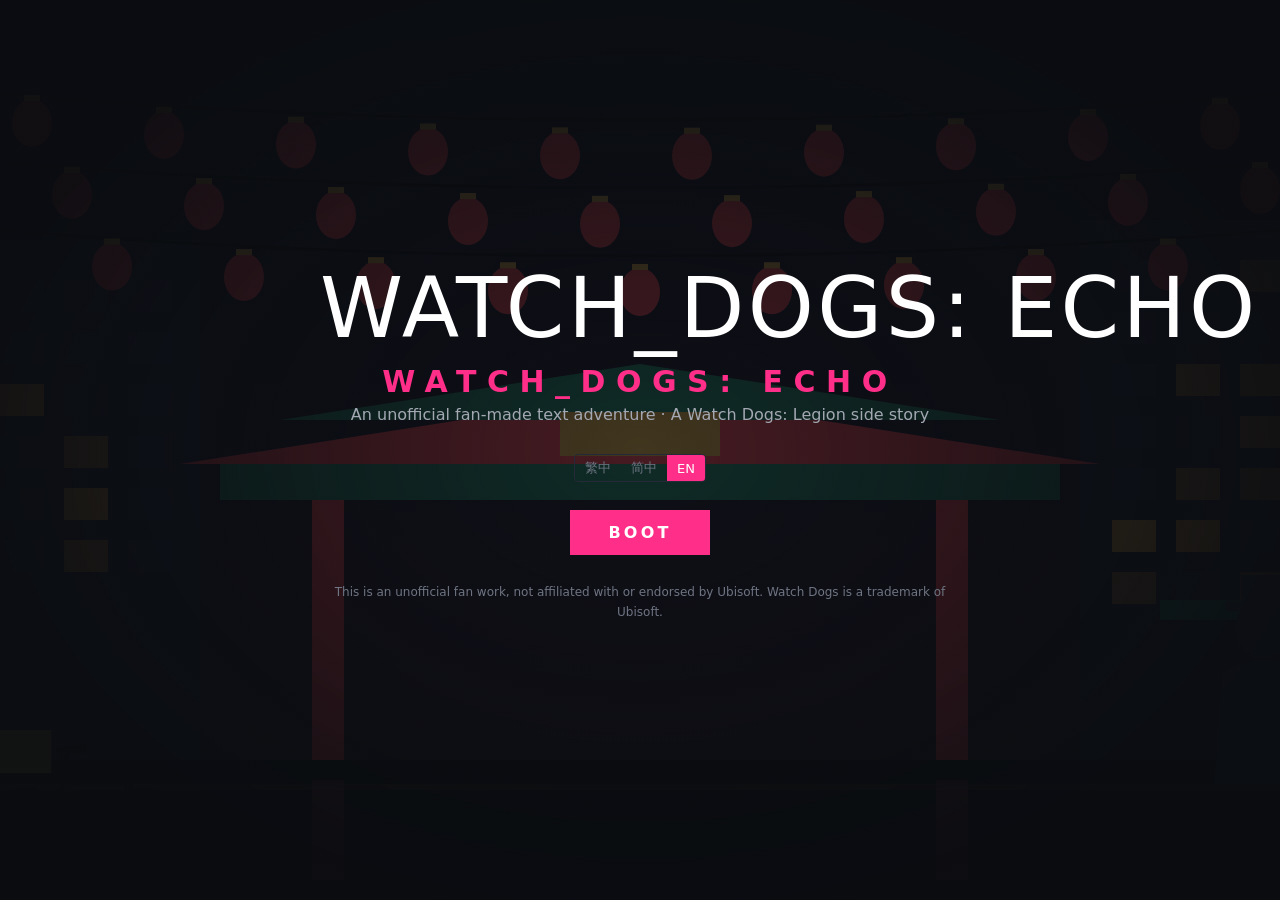
==== index.html @ b4984e0b "Initial release: WATCH_DOGS: ECHO v1.0 Unofficial fan-made text adventure set after Watch Dogs: Legi" ====
<!doctype html>
<html lang="zh-Hant">
<head>
  <meta charset="utf-8">
  <meta name="viewport" content="width=device-width, initial-scale=1">
  <title>看門狗：殘響</title>
  <link rel="stylesheet" href="css/terminal.css">
</head>
<body>
  <section id="title" class="title-screen">
    <div class="title-art" id="title-art" aria-hidden="true"></div>
    <div class="title-box">
      <div class="glitch" data-text="WATCH_DOGS: ECHO">WATCH_DOGS: ECHO</div>
      <h1 data-i18n="ui.title"></h1>
      <p class="subtitle" data-i18n="ui.subtitle"></p>
      <div class="lang-switch" role="group" aria-label="Language">
        <button type="button" data-lang="zh-Hant">繁中</button>
        <button type="button" data-lang="zh-Hans">简中</button>
        <button type="button" data-lang="en">EN</button>
      </div>
      <div class="title-actions">
        <button type="button" id="btn-start" class="primary" data-i18n="ui.start"></button>
        <button type="button" id="btn-continue" data-i18n="ui.continue" hidden></button>
      </div>
      <p class="disclaimer" data-i18n="ui.disclaimer"></p>
    </div>
  </section>

  <main id="game" hidden>
    <!-- 舞台：場景插畫、地點、隊伍、演出 -->
    <section id="stage">
      <div id="art-wrap">
        <div id="art"></div>
        <div class="stage-shade" aria-hidden="true"></div>
        <div class="stage-top">
          <span class="node-dot" aria-hidden="true"></span>
          <span id="stage-tag"></span>
        </div>
        <div id="fx-layer"></div>
      </div>
      <!-- 檔案區：大字地點、隊伍、Profiler 人物卡 -->
      <div id="dossier">
        <div class="dossier-loc">
          <div id="stage-loc"></div>
          <div id="stage-sub"></div>
        </div>
        <div id="party"></div>
        <div id="pcard-dock"></div>
      </div>
    </section>

    <!-- 故事：狀態列、文字、指令 -->
    <section id="story">
      <header class="hud">
        <div class="hud-top">
          <span id="hud-loc"></span>
          <span class="spacer"></span>
          <span id="hud-actor" class="actor present-only" hidden></span>
          <button type="button" id="btn-sound" class="icon-btn" aria-label="Sound"></button>
          <div class="lang-switch" role="group" aria-label="Language">
            <button type="button" data-lang="zh-Hant">繁</button>
            <button type="button" data-lang="zh-Hans">简</button>
            <button type="button" data-lang="en">EN</button>
          </div>
          <button type="button" id="btn-menu" data-i18n="ui.menu"></button>
        </div>
        <div class="hud-stats">
          <div class="stat present-only"><span class="label" data-i18n="hud.bandwidth"></span><span id="hud-bw" class="pips"></span></div>
          <div class="stat present-only"><span class="label" data-i18n="hud.exposure"></span><span class="bar exp"><i id="hud-exp-bar"></i></span><span id="hud-exp" class="val"></span></div>
          <div class="stat present-only"><span class="label" id="hud-meter-label"></span><span class="bar trace"><i id="hud-trace-bar"></i><b class="mark" id="hud-trace-mark"></b></span><span id="hud-trace" class="val"></span></div>
          <div class="stat memory-only sync-stat"><span class="label" data-i18n="hud.sync"></span><span class="bar sync"><i id="hud-sync-bar"></i><b class="mark"></b></span><span id="hud-sync" class="val"></span></div>
          <div class="stat"><span class="label" data-i18n="hud.bleed"></span><span id="hud-bleed" class="val"></span></div>
        </div>
      </header>

      <div id="log" class="log"></div>

      <footer class="console">
        <div id="chips" class="chips"></div>
        <form id="cmd-form" autocomplete="off">
          <span class="prompt" aria-hidden="true">&gt;</span>
          <input id="cmd" type="text" spellcheck="false" data-i18n-placeholder="ui.placeholder" aria-label="Command">
          <button type="submit" data-i18n="ui.send"></button>
        </form>
      </footer>
    </section>
  </main>

  <!-- 全螢幕演出：標題卡、獨白、同步崩塌、結局 -->
  <div id="cine" class="cine" aria-live="polite"></div>

  <!-- 引擎 -->
  <script src="js/engine/i18n.js"></script>
  <script src="js/engine/state.js"></script>
  <script src="js/engine/parser.js"></script>
  <script src="js/engine/scene.js"></script>
  <script src="js/engine/save.js"></script>
  <!-- 內容 -->
  <script src="content/commands.js"></script>
  <script src="content/locales/zh-Hant.js"></script>
  <script src="content/locales/zh-Hans.js"></script>
  <script src="content/locales/en.js"></script>
  <script src="content/locales/zh-Hant.part2.js"></script>
  <script src="content/locales/zh-Hans.part2.js"></script>
  <script src="content/locales/en.part2.js"></script>
  <script src="content/locales/part3.js"></script>
  <script src="content/scenes/prologue.js"></script>
  <script src="content/scenes/memory-maya.js"></script>
  <script src="content/scenes/chinatown.js"></script>
  <script src="content/scenes/memory-homan.js"></script>
  <script src="content/scenes/chapter3.js"></script>
  <script src="content/scenes/memory-eileen.js"></script>
  <script src="content/scenes/finale.js"></script>
  <script src="content/dev-routes.js"></script>
  <!-- 介面 -->
  <script src="js/ui/art.js"></script>
  <script src="js/ui/fx.js"></script>
  <script src="js/ui/terminal.js"></script>
  <script src="js/main.js"></script>
</body>
</html>
---- css/terminal.css ----
/* 看門狗：殘響 — 介面
   原則：正文是暖白色的一般字體，好讀；顏色只用來標記少數特殊的東西。
   左邊是場景舞台（插畫、地點、隊伍、演出），右邊是故事。 */
:root {
  --bg: #0b0d11;
  --panel: #101319;
  --panel-2: #151a23;
  --line: #242a37;
  --text: #ece8e1;
  --muted: #a3a8b3;
  --dim: #6f7583;
  --accent: #ff2e88;
  --sys: #6cd6e2;
  --echo: #c2b3ff;
  --ok: #72e6a4;
  --warn: #ffb547;
  --bad: #ff5d6c;
  --sans: "Noto Sans TC", "PingFang TC", "Microsoft JhengHei", "Heiti TC", system-ui, sans-serif;
  --mono: "JetBrains Mono", "Cascadia Mono", Consolas, Menlo, monospace;
  --display: "Bebas Neue", Impact, "Arial Narrow", var(--sans);
}
:root:lang(zh-Hans) { --sans: "Noto Sans SC", "PingFang SC", "Microsoft YaHei", "Heiti SC", system-ui, sans-serif; }
:root:lang(en) { --sans: "Inter", "Segoe UI", system-ui, -apple-system, sans-serif; }

* { box-sizing: border-box; }
html, body { height: 100%; margin: 0; }
body { background: var(--bg); color: var(--text); font-family: var(--sans); font-size: 16px; overflow: hidden; }
button { font: inherit; color: inherit; cursor: pointer; }
[hidden] { display: none !important; }

/* ===== 標題畫面 ===== */
.title-screen { position: relative; height: 100%; display: grid; place-items: center; padding: 16px; overflow: hidden; }
.title-art { position: absolute; inset: 0; opacity: 0.55; }
.title-art svg { width: 100%; height: 100%; }
.title-screen::after { content: ""; position: absolute; inset: 0; background: radial-gradient(ellipse at center, rgba(11, 13, 17, 0.55) 0%, rgba(11, 13, 17, 0.95) 75%); }
.title-box { position: relative; z-index: 1; width: min(640px, 100%); text-align: center; }
.glitch { position: relative; display: inline-block; white-space: nowrap; font-family: var(--display); font-size: clamp(34px, 7vw, 84px); letter-spacing: 0.04em; color: #fff; line-height: 1; }
.glitch::before, .glitch::after { content: attr(data-text); position: absolute; inset: 0; mix-blend-mode: screen; }
.glitch::before { color: var(--accent); animation: glitch-a 3.2s infinite steps(1); clip-path: inset(0 0 100% 0); }
.glitch::after { color: var(--sys); animation: glitch-b 2.6s infinite steps(1); clip-path: inset(100% 0 0 0); }
@keyframes glitch-a { 0%, 88%, 100% { transform: translate(0); clip-path: inset(0 0 100% 0); } 89% { transform: translate(4px, -1px); clip-path: inset(10% 0 55% 0); } 93% { transform: translate(-5px, 1px); clip-path: inset(45% 0 25% 0); } }
@keyframes glitch-b { 0%, 84%, 100% { transform: translate(0); clip-path: inset(100% 0 0 0); } 85% { transform: translate(-4px, 1px); clip-path: inset(60% 0 15% 0); } 90% { transform: translate(5px, 0); clip-path: inset(15% 0 70% 0); } }
.title-box h1 { margin: 14px 0 6px; font-size: clamp(22px, 4vw, 30px); font-weight: 700; letter-spacing: 0.35em; color: var(--accent); }
.subtitle { margin: 0 0 30px; color: var(--muted); }
.title-actions { display: flex; gap: 12px; justify-content: center; margin: 28px 0; }
.title-actions button { min-width: 140px; padding: 12px 22px; border: 1px solid #fff; background: transparent; color: #fff; letter-spacing: 0.2em; font-weight: 600; }
.title-actions button.primary { background: var(--accent); border-color: var(--accent); }
.title-actions button:hover { filter: brightness(1.15); }
.disclaimer { font-size: 12px; color: var(--dim); line-height: 1.6; }

.lang-switch { display: inline-flex; flex: none; border: 1px solid var(--line); border-radius: 4px; overflow: hidden; }
.lang-switch button { white-space: nowrap; padding: 4px 10px; border: 0; background: transparent; color: var(--dim); font-size: 13px; }
.lang-switch button[aria-pressed="true"] { background: var(--accent); color: #fff; }

/* ===== 遊戲版面 ===== */
#game { height: 100%; display: grid; grid-template-columns: minmax(0, 1.2fr) minmax(400px, 1fr); }

/* 舞台：上面是完整的 16:9 插畫，下面是檔案區 */
#stage { position: relative; overflow: hidden; background: #07080c; display: flex; flex-direction: column; min-height: 0; }
#art-wrap { position: relative; flex: none; width: 100%; aspect-ratio: 16 / 9; max-height: 68vh; overflow: hidden; background: #05060a; }
#art { position: absolute; inset: 0; }
#dossier { flex: 1; min-height: 0; display: flex; flex-direction: column; gap: 18px; padding: 22px 26px; overflow: hidden;
  background: linear-gradient(180deg, #0b0d12, #07080c); border-top: 1px solid var(--line); }
.dossier-loc { border-left: 4px solid var(--accent); padding-left: 14px; }
#stage-loc { font-size: clamp(22px, 2.6vw, 36px); font-weight: 800; letter-spacing: 0.06em; color: #fff; line-height: 1.25; }
#stage-sub { margin-top: 4px; font-family: var(--mono); font-size: 13px; letter-spacing: 0.12em; color: var(--muted); }
#pcard-dock { position: relative; flex: 1; min-height: 0; }
#pcard-dock .pcard { position: relative; right: auto; top: auto; width: 100%; max-width: 520px; }
.art-layer { position: absolute; inset: 0; opacity: 0; transition: opacity 1s ease; }
.art-layer.in { opacity: 1; }
.art-layer svg { width: 100%; height: 100%; display: block; }
.stage-shade { position: absolute; inset: 0; pointer-events: none; background: linear-gradient(180deg, rgba(5, 6, 10, 0.75) 0%, rgba(5, 6, 10, 0) 22%, rgba(5, 6, 10, 0) 70%, rgba(5, 6, 10, 0.85) 100%); }
.stage-top { position: absolute; left: 20px; top: 16px; right: 20px; display: flex; align-items: center; gap: 10px; font-family: var(--mono); font-size: 13px; letter-spacing: 0.12em; color: #fff; text-shadow: 0 1px 6px #000; }
.node-dot { width: 8px; height: 8px; border-radius: 50%; background: var(--ok); box-shadow: 0 0 8px var(--ok); flex: none; }

/* 記憶模式：Animus 式的藍白重建畫面 */
#stage.memory #art { filter: grayscale(1) brightness(1.25) contrast(1.1) sepia(0.35) hue-rotate(170deg); }
#stage.memory .dossier-loc { border-left-color: #bfe3ff; }
#stage.memory #art-wrap::before { content: ""; position: absolute; inset: 0; z-index: 1; pointer-events: none;
  background: linear-gradient(rgba(190, 225, 255, 0.07) 1px, transparent 1px) 0 0 / 100% 24px, linear-gradient(90deg, rgba(190, 225, 255, 0.07) 1px, transparent 1px) 0 0 / 24px 100%;
  animation: memgrid 6s linear infinite; }
#stage.memory .node-dot { background: #fff; box-shadow: 0 0 10px #bfe3ff; }
@keyframes memgrid { to { background-position: 0 24px, 24px 0; } }
#stage.alarm::after { content: ""; position: absolute; inset: 0; z-index: 2; pointer-events: none; box-shadow: inset 0 0 120px rgba(255, 50, 70, 0.8); animation: alarm 1.6s ease-out; }
@keyframes alarm { 0%, 30%, 60% { opacity: 1; } 15%, 45% { opacity: 0.2; } 100% { opacity: 0; } }

/* 插畫裡的小動畫 */
.rain { animation: rain 0.6s linear infinite; }
.rain-b { animation-duration: 0.9s; animation-delay: -0.3s; }
@keyframes rain { from { transform: translate(0, -60px); } to { transform: translate(-12px, 60px); } }
.flicker { animation: flicker 4s infinite steps(1); }
@keyframes flicker { 0%, 100% { opacity: 1; } 42% { opacity: 0.55; } 44% { opacity: 1; } 71% { opacity: 0.7; } 72% { opacity: 1; } }
.blink { animation: blink 1.4s steps(1) infinite; }
.screen { animation: screen 3s ease-in-out infinite; }
@keyframes screen { 50% { opacity: 0.45; } }
.breathe { animation: breathe 3.5s ease-in-out infinite; transform-origin: 400px 230px; }
@keyframes breathe { 50% { opacity: 0.4; transform: scale(0.9); } }
.train { animation: train 7s linear infinite; }
@keyframes train { from { transform: translate(0, 56px); } to { transform: translate(1800px, 56px); } }
.steam path { animation: steam 2.4s ease-in-out infinite; }
@keyframes steam { 50% { transform: translateY(-8px); opacity: 0.2; } }
.buzz { animation: buzz 0.9s steps(2) infinite; }
@keyframes buzz { 50% { transform: translateX(3px); } }
.ripple { animation: ripple 3s ease-in-out infinite; transform-origin: 400px 420px; }
@keyframes ripple { 50% { transform: scale(1.06); opacity: 0.4; } }

/* 隊伍列 */
#party { display: flex; gap: 12px; }
#party:empty { display: none; }
.member { width: 54px; text-align: center; font-size: 11px; color: var(--muted); }
.member svg { width: 54px; height: 54px; display: block; border-radius: 6px; border: 2px solid rgba(255, 255, 255, 0.15); }
.member span { display: block; margin-top: 4px; white-space: nowrap; overflow: hidden; text-overflow: ellipsis; }
.member.active svg { border-color: var(--accent); box-shadow: 0 0 14px rgba(255, 46, 136, 0.6); }
.member.active span { color: #fff; }

/* 演出層：Profiler 卡、駭入連線 */
#fx-layer { position: absolute; inset: 0; z-index: 4; pointer-events: none; }
.pcard { position: absolute; right: 20px; top: 56px; width: min(380px, calc(100% - 40px)); background: rgba(8, 12, 16, 0.92); border: 1px solid rgba(114, 230, 164, 0.5); border-radius: 6px; box-shadow: 0 10px 40px rgba(0, 0, 0, 0.6); animation: pcard-in 0.35s cubic-bezier(.2, .9, .3, 1.2); overflow: hidden; }
.pcard.out { animation: pcard-out 0.4s ease forwards; }
@keyframes pcard-in { from { transform: translateX(40px) scale(0.95); opacity: 0; } }
@keyframes pcard-out { to { transform: translateX(40px); opacity: 0; } }
.pcard-head { display: flex; align-items: center; gap: 8px; padding: 6px 12px; background: rgba(114, 230, 164, 0.14); font-family: var(--mono); font-size: 11px; letter-spacing: 0.3em; color: var(--ok); }
.pcard-head i { flex: 1; height: 2px; background: repeating-linear-gradient(90deg, var(--ok) 0 6px, transparent 6px 10px); opacity: 0.6; }
.pcard-body { display: flex; gap: 12px; padding: 12px; }
.pcard-avatar svg { width: 72px; height: 72px; border-radius: 4px; display: block; }
.pcard-lines { flex: 1; min-width: 0; font-family: var(--mono); font-size: 13px; line-height: 1.6; color: #d8f5e4; }
.pcard-lines div:first-child { color: #fff; font-weight: 700; font-size: 14px; }
.beam { position: absolute; inset: 0; }
.beam svg { width: 100%; height: 100%; }
.beam path { fill: none; stroke: var(--sys); stroke-width: 2.5; stroke-dasharray: 1000; stroke-dashoffset: 1000; filter: drop-shadow(0 0 6px var(--sys)); animation: beam 0.7s ease-out forwards, fade 1.4s ease forwards; }
@keyframes beam { to { stroke-dashoffset: 0; } }
@keyframes fade { 70% { opacity: 1; } to { opacity: 0; } }
.beam-node { position: absolute; width: 18px; height: 18px; margin: -9px; border: 2px solid var(--sys); border-radius: 50%; animation: node 1.2s ease-out 0.5s both; }
@keyframes node { from { transform: scale(0.2); opacity: 1; } to { transform: scale(3); opacity: 0; } }

/* 故事欄 */
#story { display: flex; flex-direction: column; min-height: 0; background: var(--panel); border-left: 1px solid var(--line); }
.hud { border-bottom: 1px solid var(--line); background: var(--panel-2); }
.hud-top { display: flex; align-items: center; gap: 10px; padding: 10px 16px; font-size: 13px; }
#hud-loc { display: none; }
.spacer { flex: 1; }
.actor { flex: none; white-space: nowrap; padding: 2px 8px; border: 1px solid var(--accent); border-radius: 3px; color: var(--accent); font-size: 12px; }
.icon-btn, #btn-menu { flex: none; white-space: nowrap; border: 1px solid var(--line); border-radius: 4px; background: transparent; color: var(--muted); padding: 4px 10px; font-size: 12px; }
.icon-btn:hover, #btn-menu:hover { color: #fff; }
.hud-stats { display: grid; grid-template-columns: repeat(2, minmax(0, 1fr)); gap: 8px 20px; padding: 4px 16px 12px; font-size: 12px; }
.stat { display: flex; align-items: center; gap: 8px; min-width: 0; }
.stat .label { color: var(--muted); letter-spacing: 0.06em; white-space: nowrap; }
.stat .val { color: var(--text); min-width: 3ch; text-align: right; font-family: var(--mono); }
.pips { display: inline-flex; gap: 4px; }
.pips i { width: 14px; height: 8px; border: 1px solid var(--sys); border-radius: 1px; }
.pips i.on { background: var(--sys); }
.bar { position: relative; flex: 1; height: 6px; min-width: 40px; background: var(--line); border-radius: 3px; }
.bar i { position: absolute; inset: 0 auto 0 0; border-radius: 3px; background: var(--warn); transition: width 0.6s ease; }
.bar.trace i { background: var(--echo); }
.bar.sync i { background: #bfe3ff; }
.bar .mark { position: absolute; left: 60%; top: -3px; bottom: -3px; width: 2px; background: var(--text); opacity: 0.5; }
.bar.sync .mark { left: 50%; background: var(--bad); opacity: 0.9; }
.stat.alert .label, .stat.alert .val { color: var(--bad); }
.stat.alert .bar i { background: var(--bad); }
.stat.ready .val { color: var(--ok); }
.stat.ready .bar i { background: var(--ok); }
.memory-only { display: none; }
body.memory .present-only { display: none; }
body.memory .memory-only { display: flex; }
.bump { animation: bump 0.6s ease; }
@keyframes bump { 0% { color: #fff; text-shadow: 0 0 10px #fff; } }

/* 文字紀錄 */
.log { flex: 1; overflow-y: auto; padding: 22px 22px 28px; font-size: 17px; line-height: 1.85; scrollbar-color: var(--line) transparent; }
.line { white-space: pre-wrap; word-break: break-word; margin: 2px 0; max-width: 40em; }
.line.narr { color: var(--text); }
.line.quote { color: #fff; padding-left: 14px; border-left: 3px solid #4a5163; margin: 4px 0; }
.line.echo { color: var(--echo); padding-left: 14px; border-left: 3px solid rgba(194, 179, 255, 0.5); }
.line.bleed { color: var(--accent); font-weight: 700; font-size: 1.15em; padding-left: 14px; border-left: 3px solid var(--accent); }
.line.sys { font-family: var(--mono); font-size: 14px; color: var(--sys); letter-spacing: 0.02em; }
.line.warn { font-family: var(--mono); font-size: 14px; color: var(--warn); }
.line.err { color: var(--bad); }
.line.dim { color: var(--dim); font-size: 15px; }
.line.prof { font-family: var(--mono); font-size: 13.5px; color: #b9ecd0; background: rgba(114, 230, 164, 0.06); padding: 1px 12px; border-left: 3px solid rgba(114, 230, 164, 0.5); }
.line.gain, .line.loss, .line.cost { display: inline-block; font-family: var(--mono); font-size: 12.5px; padding: 1px 8px; margin: 3px 6px 3px 0; border-radius: 3px; }
.line.gain { color: var(--ok); background: rgba(114, 230, 164, 0.1); }
.line.gain::before { content: "▲ "; }
.line.loss { color: var(--bad); background: rgba(255, 93, 108, 0.1); }
.line.loss::before { content: "▼ "; }
.line.cost { color: var(--warn); background: rgba(255, 181, 71, 0.1); }
.line.input { margin-top: 18px; color: var(--muted); font-family: var(--mono); font-size: 14px; }
.line.input::before { content: "› "; color: var(--accent); }
.line.loc { margin: 18px 0 10px; font-family: var(--mono); font-size: 12px; letter-spacing: 0.14em; color: var(--dim); text-transform: uppercase; }
.line.loc::before { content: "◆ "; color: var(--accent); }
.line.title { margin: 22px 0; padding: 14px 0; text-align: center; font-size: 1.25em; font-weight: 700; letter-spacing: 0.25em; color: #fff; border-top: 1px solid var(--accent); border-bottom: 1px solid var(--accent); max-width: none; }
.line.typing::after { content: ""; display: inline-block; width: 0.5em; height: 1em; margin-left: 2px; vertical-align: -0.15em; background: currentColor; animation: blink 0.8s steps(1) infinite; }
@keyframes blink { 50% { opacity: 0; } }

/* 指令列 */
.console { border-top: 1px solid var(--line); background: var(--panel-2); padding: 12px 16px 14px; }
.chips { display: flex; flex-wrap: wrap; align-items: flex-start; gap: 8px; margin-bottom: 10px; }
.choice-break { flex-basis: 100%; height: 0; }
.chip { padding: 6px 12px; border: 1px solid #3a4152; border-radius: 999px; background: #1b2029; color: var(--text); font-size: 14px; }
.chip:hover { border-color: var(--sys); color: #fff; }
.chip.hot { border-color: var(--accent); color: #fff; background: rgba(255, 46, 136, 0.15); }
.chip.choice { flex: 1 1 0; min-width: 0; display: flex; flex-direction: column; align-items: flex-start; gap: 4px; padding: 10px 12px; border-radius: 8px; text-align: left; background: #171c26; }
.chip.choice b { font-size: 16px; letter-spacing: 0.1em; }
.chip.choice small { color: var(--muted); font-size: 12px; line-height: 1.45; }
.chip.choice.stay { border-color: var(--accent); }
.chip.choice:hover { background: #1f2533; }
#cmd-form { display: flex; align-items: center; gap: 10px; }
.prompt { color: var(--accent); font-weight: 700; }
#cmd { flex: 1; min-width: 0; padding: 8px 0; border: 0; border-bottom: 1px solid var(--line); background: transparent; color: #fff; font: inherit; font-size: 16px; outline: none; }
#cmd:focus { border-bottom-color: var(--sys); }
#cmd::placeholder { color: var(--dim); }
#cmd-form button[type="submit"] { padding: 6px 16px; border: 1px solid var(--accent); border-radius: 4px; background: transparent; color: var(--accent); letter-spacing: 0.12em; }
#cmd-form button[type="submit"]:hover { background: var(--accent); color: #fff; }

/* 記憶模式下故事欄也稍微變冷 */
body.memory #story { background: #0f141c; }
body.memory .line.loc::before { color: #bfe3ff; }

/* ===== 全螢幕演出 ===== */
.cine { position: fixed; inset: 0; z-index: 50; display: grid; place-items: center; padding: 24px; text-align: center; background: rgba(4, 5, 8, 0.9); opacity: 0; pointer-events: none; transition: opacity 0.35s ease; cursor: pointer; }
.cine.show { opacity: 1; pointer-events: auto; }
.cine-title { font-size: clamp(28px, 5vw, 56px); font-weight: 800; letter-spacing: 0.2em; color: #fff; text-shadow: 0 0 30px rgba(255, 46, 136, 0.6); animation: title-in 2.4s ease both; }
@keyframes title-in { 0% { opacity: 0; letter-spacing: 0.6em; filter: blur(8px); } 25% { opacity: 1; letter-spacing: 0.2em; filter: none; } 85% { opacity: 1; } 100% { opacity: 0.85; } }
.cine.ending { background: radial-gradient(ellipse at center, rgba(40, 8, 24, 0.95), rgba(4, 5, 8, 0.98)); }
.cine.ending .cine-title { font-size: clamp(36px, 7vw, 80px); }
.cine.bleed { background: #000; }
.cine-bleed { max-width: 18em; font-size: clamp(24px, 4vw, 44px); font-weight: 700; line-height: 1.6; color: var(--accent); text-shadow: 0 0 24px rgba(255, 46, 136, 0.7); animation: bleed-in 3s ease both; }
@keyframes bleed-in { 0% { opacity: 0; transform: scale(1.04); } 30% { opacity: 1; transform: none; } 85% { opacity: 1; } 100% { opacity: 0; } }
.cine.desync { background: rgba(60, 0, 10, 0.88); animation: shake 0.5s steps(2) 3; }
.cine-desync { position: relative; font-family: var(--mono); font-size: clamp(26px, 5vw, 60px); font-weight: 800; color: #fff; letter-spacing: 0.08em; }
.cine-desync::before, .cine-desync::after { content: attr(data-text); position: absolute; inset: 0; }
.cine-desync::before { color: var(--bad); transform: translate(-4px, 2px); clip-path: inset(0 0 55% 0); }
.cine-desync::after { color: var(--sys); transform: translate(4px, -2px); clip-path: inset(50% 0 0 0); }
@keyframes shake { 50% { transform: translate(6px, -3px); } }
.cine.cold { background: #000; }
.cold-stamp { font-family: var(--mono); font-size: 14px; letter-spacing: 0.3em; color: var(--muted); margin-bottom: 26px; }
.cold-warn { font-family: var(--mono); font-size: clamp(22px, 4vw, 44px); font-weight: 800; color: var(--bad); text-shadow: 0 0 24px rgba(255, 70, 90, 0.8); animation: blink 0.6s steps(1) 4; }
.cold-quote { margin-top: 28px; font-size: clamp(18px, 2.6vw, 26px); color: #fff; opacity: 0; animation: bleed-in 3.6s ease 0.9s both; }
.cine.cameo { background: radial-gradient(ellipse at center, rgba(10, 30, 40, 0.95), rgba(2, 3, 6, 0.98)); }
.cine-cameo { display: grid; justify-items: center; gap: 14px; animation: cameo-in 3.2s ease both; }
.cameo-avatar svg { width: clamp(120px, 18vw, 200px); height: clamp(120px, 18vw, 200px); border-radius: 12px; box-shadow: 0 0 60px rgba(47, 243, 224, 0.4); }
.cameo-name { font-family: var(--display); font-size: clamp(36px, 6vw, 72px); letter-spacing: 0.1em; color: #fff; line-height: 1; }
.cameo-line { max-width: 24em; font-size: clamp(16px, 2vw, 22px); color: var(--muted); }
@keyframes cameo-in { 0% { opacity: 0; transform: translateY(20px); } 18% { opacity: 1; transform: none; } 88% { opacity: 1; } 100% { opacity: 0; } }

/* 同步崩塌時整個畫面抖一下 */
body.desync #game { animation: desync 0.9s steps(1); }
@keyframes desync { 10% { transform: translate(-6px, 2px); filter: hue-rotate(90deg) saturate(3); } 20% { transform: translate(5px, -3px); filter: invert(1); } 30% { transform: translate(-3px, 0); filter: contrast(2); } 45% { transform: none; filter: none; } }

/* ===== 手機與窄螢幕：舞台放上面 ===== */
@media (max-width: 960px) {
  #game { display: flex; flex-direction: column; }
  #stage { flex: none; }
  #art-wrap { max-height: 32vh; }
  #dossier { display: none; }
  #story { flex: 1; min-height: 0; border-left: 0; }
  .log { font-size: 16px; padding: 16px; }
  .pcard { top: 36px; right: 10px; }
  .pcard-avatar svg { width: 48px; height: 48px; }
  .hud-top { gap: 6px; }
  .lang-switch button { padding: 4px 7px; }
  .title-actions { flex-direction: column; align-items: center; }
}

@media (prefers-reduced-motion: reduce) {
  *, *::before, *::after { animation: none !important; transition: none !important; }
}
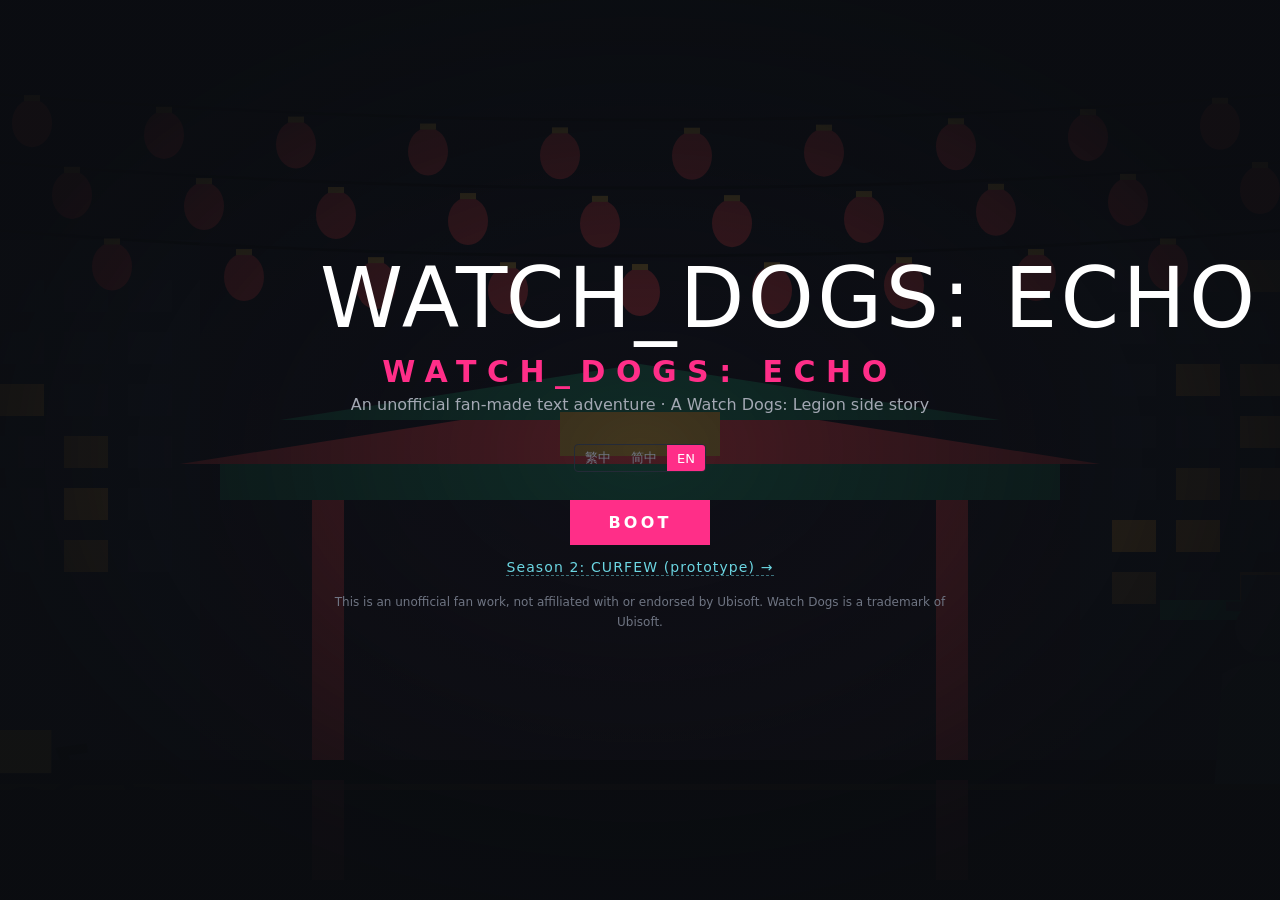
==== commit 8ff03141: "S2: main mission 1 "Lights Out", Season 1 world import, London map - Main mission 1 "Lights Out": a " ====
--- a/index.html
+++ b/index.html
@@ -22,6 +22,7 @@
         <button type="button" id="btn-start" class="primary" data-i18n="ui.start"></button>
         <button type="button" id="btn-continue" data-i18n="ui.continue" hidden></button>
       </div>
+      <p class="season-link"><a href="s2.html" data-i18n="ui.season2"></a></p>
       <p class="disclaimer" data-i18n="ui.disclaimer"></p>
     </div>
   </section>
--- a/css/terminal.css
+++ b/css/terminal.css
@@ -264,3 +264,8 @@
 @media (prefers-reduced-motion: reduce) {
   *, *::before, *::after { animation: none !important; transition: none !important; }
 }
+
+/* 標題畫面：切換到另一季 */
+.season-link { margin: -14px 0 18px; font-size: 14px; }
+.season-link a { color: var(--sys); text-decoration: none; letter-spacing: 0.08em; border-bottom: 1px dashed rgba(108, 214, 226, 0.5); }
+.season-link a:hover { color: #fff; border-bottom-color: #fff; }
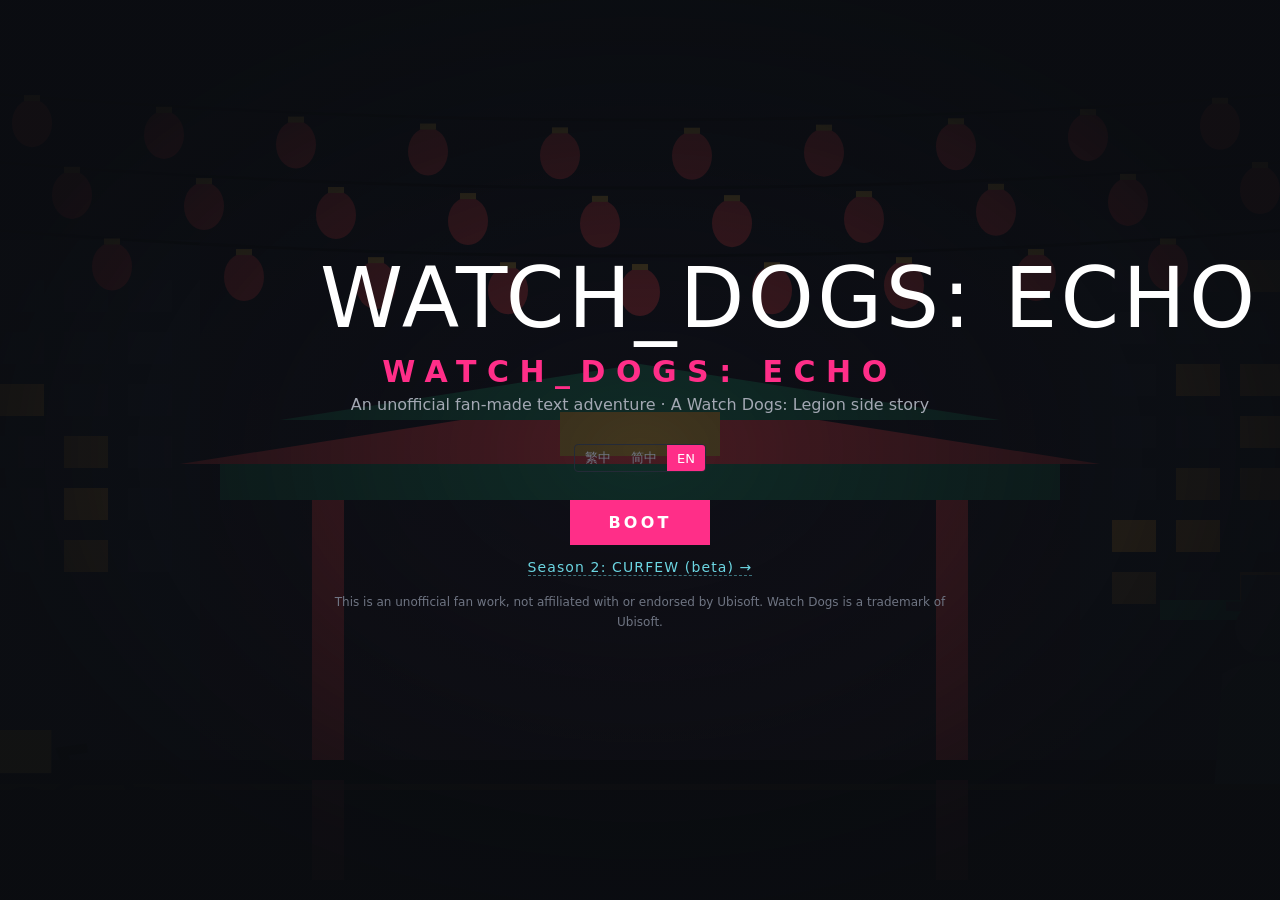
==== commit 4b281ab0: "S2: bigger tactical maps, tutorial level, goal checklists for chapters 1-2 Tactical maps - All five " ====
--- a/index.html
+++ b/index.html
@@ -77,6 +77,7 @@
       <div id="log" class="log"></div>
 
       <footer class="console">
+        <div id="goals" class="goals" hidden></div>
         <div id="chips" class="chips"></div>
         <form id="cmd-form" autocomplete="off">
           <span class="prompt" aria-hidden="true">&gt;</span>
@@ -105,6 +106,7 @@
   <script src="content/locales/zh-Hans.part2.js"></script>
   <script src="content/locales/en.part2.js"></script>
   <script src="content/locales/part3.js"></script>
+  <script src="content/locales/goals.js"></script>
   <script src="content/scenes/prologue.js"></script>
   <script src="content/scenes/memory-maya.js"></script>
   <script src="content/scenes/chinatown.js"></script>
--- a/css/terminal.css
+++ b/css/terminal.css
@@ -269,3 +269,20 @@
 .season-link { margin: -14px 0 18px; font-size: 14px; }
 .season-link a { color: var(--sys); text-decoration: none; letter-spacing: 0.08em; border-bottom: 1px dashed rgba(108, 214, 226, 0.5); }
 .season-link a:hover { color: #fff; border-bottom-color: #fff; }
+
+/* ===== 目標：建議指令上面一行，點「提示」展開 ===== */
+.goals { margin-bottom: 10px; padding: 8px 12px; border: 1px solid rgba(255, 210, 63, 0.4); border-radius: 6px; background: rgba(255, 210, 63, 0.06); font-size: 14px; }
+.goal-now { display: flex; align-items: baseline; gap: 10px; }
+.goal-now b { flex: none; font-family: var(--mono); font-size: 11px; letter-spacing: 0.2em; color: #ffd23f; }
+.goal-now span { flex: 1; min-width: 0; color: var(--text, #e6e9f0); }
+.goal-now em { flex: none; font-style: normal; font-family: var(--mono); font-size: 12px; color: var(--dim); }
+.goal-more summary { margin-top: 4px; cursor: pointer; color: var(--sys); font-size: 13px; }
+.goal-more[open] summary { margin-bottom: 6px; }
+.goal-note { margin: 0 0 6px; color: var(--dim); font-size: 13px; line-height: 1.6; }
+.goal-more ul { margin: 0; padding: 0; list-style: none; line-height: 1.7; }
+.goal-more li { color: var(--dim); }
+.goal-more li.now { color: #ffd23f; }
+.goal-more li.done { color: var(--ok); }
+.goal-more li small { color: var(--dim); }
+.goal-how { margin: 6px 0 0; line-height: 1.6; }
+.goal-how b { margin-right: 6px; font-family: var(--mono); font-size: 11px; letter-spacing: 0.15em; color: var(--sys); }
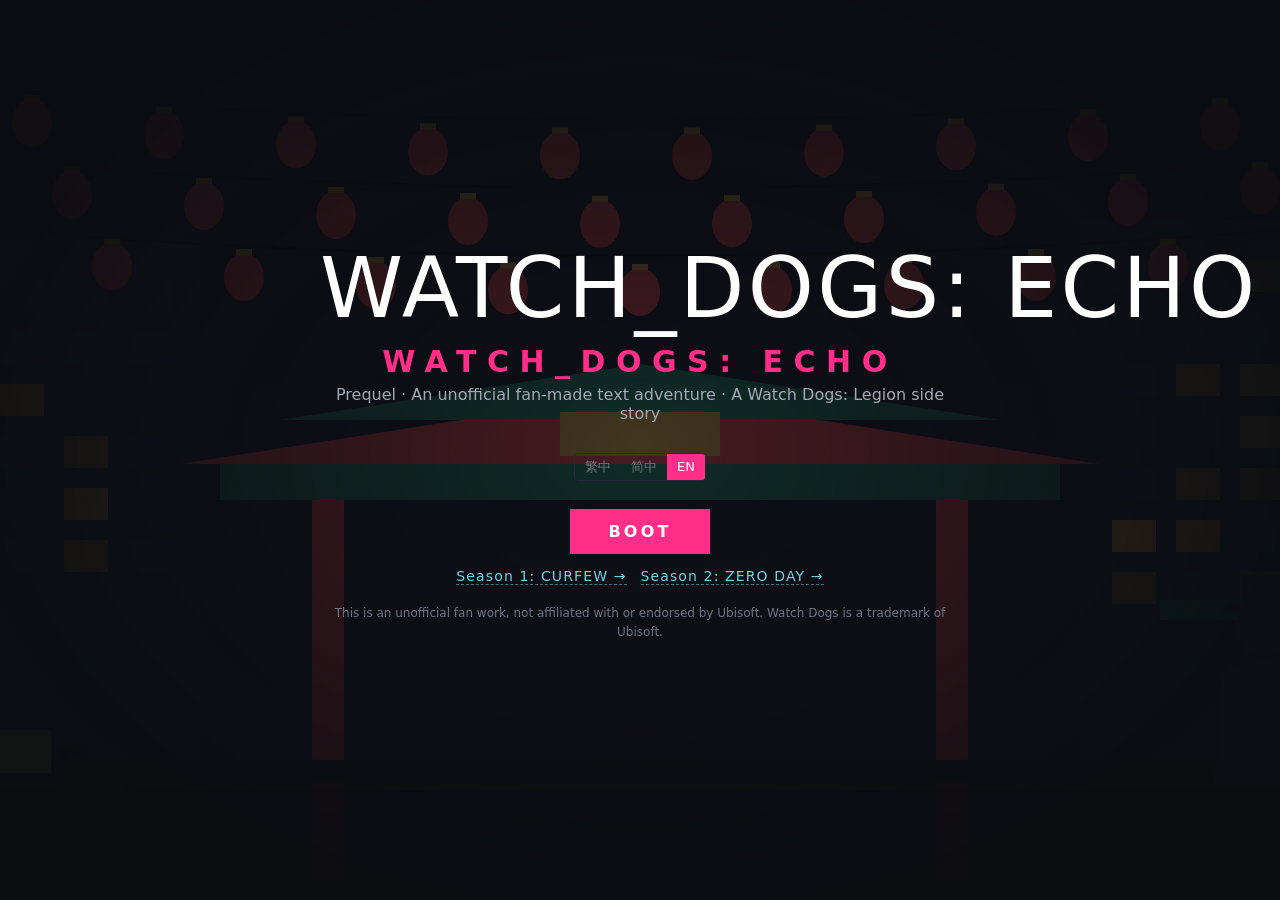
==== commit c5a1fdc6: "S3: Zero Day squad roguelike, Curfew crew carry-over, season renames Zero Day (s3.html), shown to pl" ====
--- a/index.html
+++ b/index.html
@@ -22,7 +22,7 @@
         <button type="button" id="btn-start" class="primary" data-i18n="ui.start"></button>
         <button type="button" id="btn-continue" data-i18n="ui.continue" hidden></button>
       </div>
-      <p class="season-link"><a href="s2.html" data-i18n="ui.season2"></a></p>
+      <p class="season-link"><a href="s2.html" data-i18n="ui.season2"></a>　<a href="s3.html" data-i18n="ui.season3"></a></p>
       <p class="disclaimer" data-i18n="ui.disclaimer"></p>
     </div>
   </section>
@@ -117,6 +117,7 @@
   <script src="content/dev-routes.js"></script>
   <!-- 介面 -->
   <script src="js/ui/art.js"></script>
+  <script src="js/ui/sfx.js"></script>
   <script src="js/ui/fx.js"></script>
   <script src="js/ui/terminal.js"></script>
   <script src="js/main.js"></script>
